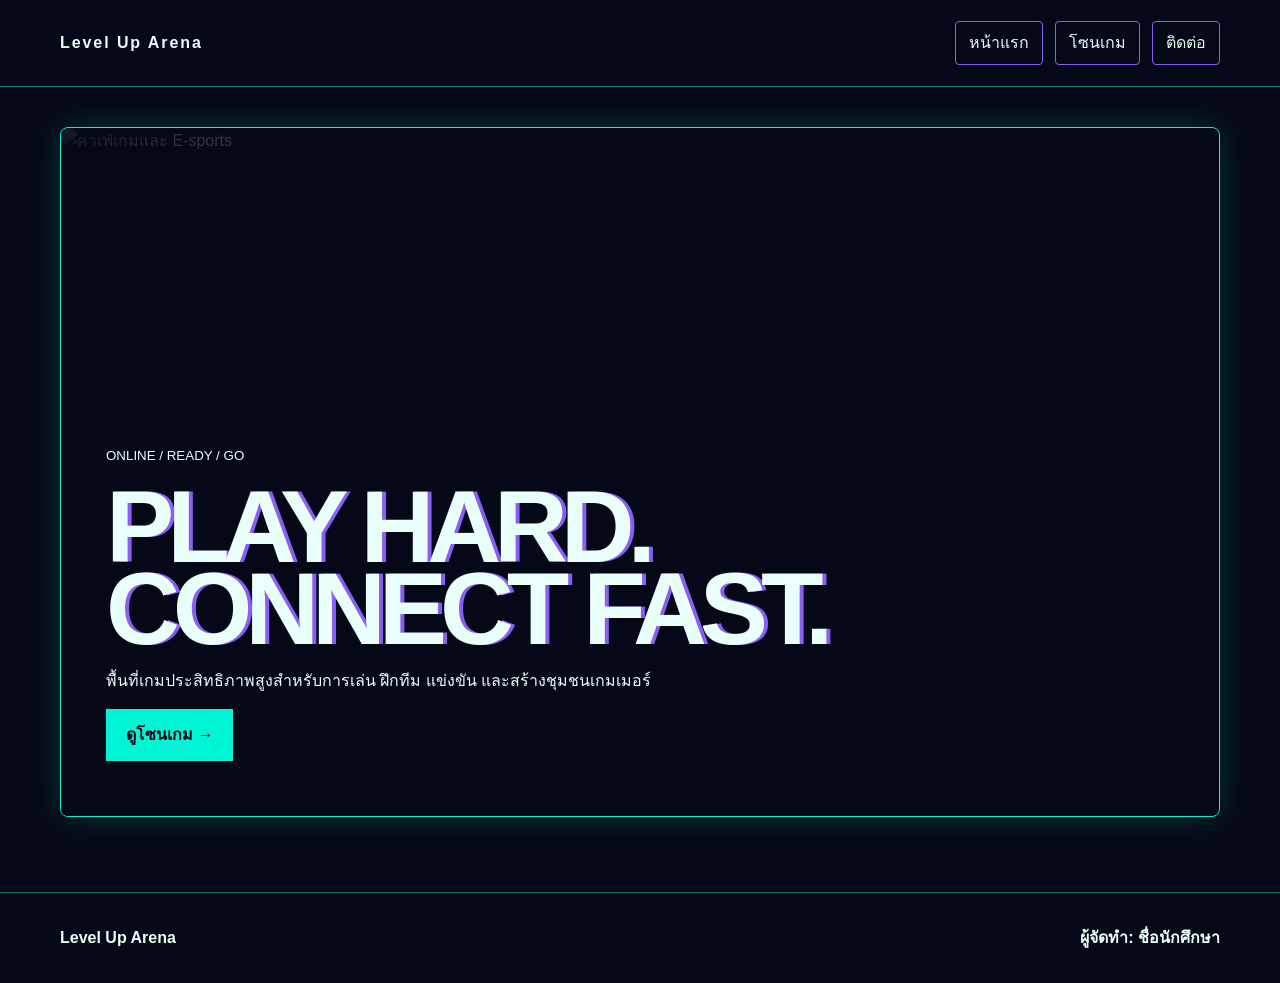
==== index.html @ 9e0e4e9c "Add files via upload" ====
<!doctype html><html lang="th"><head><meta charset="utf-8"><meta name="viewport" content="width=device-width,initial-scale=1"><title>หน้าแรก | Level Up Arena</title><link rel="stylesheet" href="assets/style.css"></head><body class="cyber"><header class="header"><nav class="nav container"><a class="brand" href="lobby.html">Level Up Arena</a><div class="links"><a href="lobby.html">หน้าแรก</a><a href="station.html">โซนเกม</a><a href="support.html">ติดต่อ</a></div></nav></header><main class="hero"><div class="container hero-card"><img src="https://images.unsplash.com/photo-1542751371-adc38448a05e?auto=format&fit=crop&w=1500&q=85" alt="คาเฟ่เกมและ E-sports"><div class="hero-copy"><small>ONLINE / READY / GO</small><h1>PLAY HARD. CONNECT FAST.</h1><p>พื้นที่เกมประสิทธิภาพสูงสำหรับการเล่น ฝึกทีม แข่งขัน และสร้างชุมชนเกมเมอร์</p><a class="button" href="queue.html">ดูโซนเกม →</a></div></div></main><footer class="footer"><div class="container footer-row"><strong>Level Up Arena</strong><span class="footer-student">ผู้จัดทำ: ชื่อนักศึกษา</span></div></footer></body></html>
---- assets/style.css ----
*{box-sizing:border-box}body{margin:0;font-family:Arial,"Noto Sans Thai",sans-serif;line-height:1.6}a{color:inherit}.container{width:min(1160px,91%);margin:auto}img{display:block;width:100%;object-fit:cover}.student{padding:22px;border:3px dashed currentColor}.footer-student{font-weight:900}body{background:#050816;color:#e9fff9}.header{border-bottom:1px solid #00f5d477}.nav{height:86px;display:flex;justify-content:space-between;align-items:center}.brand{font-weight:900;letter-spacing:.12em;text-decoration:none}.links{display:flex;gap:12px}.links a{padding:8px 13px;border:1px solid #8b5cf6;border-radius:4px;text-decoration:none}.hero{padding:40px 0 75px}.hero-card{position:relative;height:690px;border:1px solid #00f5d4;border-radius:8px;overflow:hidden;box-shadow:0 0 35px #00f5d433}.hero-card img{height:100%;filter:saturate(1.2)}.hero-card:after{content:"";position:absolute;inset:0;background:linear-gradient(90deg,#050816ee,transparent)}.hero-copy{position:absolute;z-index:2;left:45px;bottom:55px;max-width:780px}.hero h1{font-size:clamp(4rem,8vw,8rem);line-height:.8;letter-spacing:-.07em;margin:18px 0;text-shadow:4px 0 #8b5cf6}.button{display:inline-block;padding:13px 20px;background:#00f5d4;color:#050816;text-decoration:none;font-weight:900}.page-head{padding:65px 0 35px}.page-head h1{font-size:clamp(4rem,8vw,7rem);margin:0}.entry{display:grid;grid-template-columns:1.15fr .85fr;margin:25px 0;border:1px solid #8b5cf677;background:#0c1225}.entry img{height:410px}.entry div{padding:45px}.entry h2{font-size:2.8rem}.contact{padding:70px 0}.contact-grid{display:grid;grid-template-columns:.8fr 1.2fr;gap:22px}.contact-grid>div{padding:45px;background:#0c1225;border:1px solid #00f5d477}.contact h1{font-size:4rem;line-height:.9}.detail{padding:16px 0;border-bottom:1px solid #8b5cf677}.footer{padding:32px 0;border-top:1px solid #00f5d477}.footer-row{display:flex;justify-content:space-between}@media(max-width:800px){.nav{padding:18px 0;align-items:flex-start;flex-direction:column}.links{width:100%;justify-content:space-between;gap:7px}.hero-grid,.ticket-card,.entry,.entry:nth-child(even),.contact-grid{grid-template-columns:1fr}.hero img,.entry img,.hero-card{height:400px}.entry:nth-child(even) img{order:0}.hero-copy{padding:35px}.ticket-card .hero-copy,.contact-lead{border-right:0}.footer-row{flex-direction:column;gap:15px}}
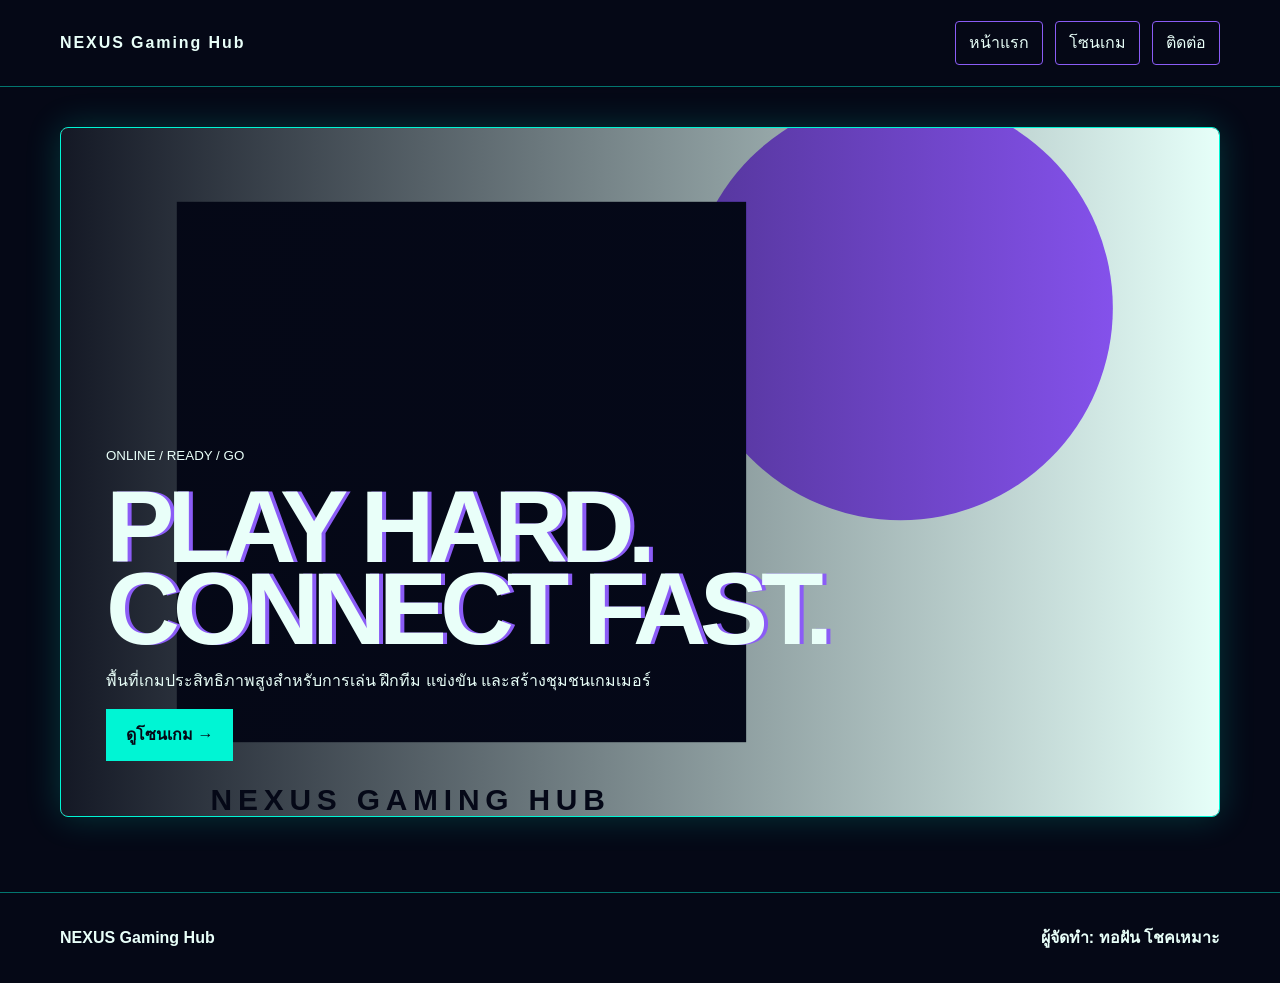
==== commit 260377a2: "Change branding from Level Up Arena to NEXUS Gaming Hub Updated branding and links in the HTML struc" ====
--- a/index.html
+++ b/index.html
@@ -1 +1 @@
-<!doctype html><html lang="th"><head><meta charset="utf-8"><meta name="viewport" content="width=device-width,initial-scale=1"><title>หน้าแรก | Level Up Arena</title><link rel="stylesheet" href="assets/style.css"></head><body class="cyber"><header class="header"><nav class="nav container"><a class="brand" href="lobby.html">Level Up Arena</a><div class="links"><a href="lobby.html">หน้าแรก</a><a href="station.html">โซนเกม</a><a href="support.html">ติดต่อ</a></div></nav></header><main class="hero"><div class="container hero-card"><img src="https://images.unsplash.com/photo-1542751371-adc38448a05e?auto=format&fit=crop&w=1500&q=85" alt="คาเฟ่เกมและ E-sports"><div class="hero-copy"><small>ONLINE / READY / GO</small><h1>PLAY HARD. CONNECT FAST.</h1><p>พื้นที่เกมประสิทธิภาพสูงสำหรับการเล่น ฝึกทีม แข่งขัน และสร้างชุมชนเกมเมอร์</p><a class="button" href="queue.html">ดูโซนเกม →</a></div></div></main><footer class="footer"><div class="container footer-row"><strong>Level Up Arena</strong><span class="footer-student">ผู้จัดทำ: ชื่อนักศึกษา</span></div></footer></body></html>+<!doctype html><html lang="th"><html lang="th"><head><meta charset="utf-8"><meta name="viewport" content="width=device-width,initial-scale=1"><title>หน้าแรก | Level Up Arena</title><link rel="stylesheet" href="assets/style.css"></head><body class="cyber"><header class="header"><nav class="nav container"><a class="brand" href="lobby.html">NEXUS Gaming Hub</a><div class="links"><a href="index.html">หน้าแรก</a><a href="zones.htmll">โซนเกม</a><a href="contact.html">ติดต่อ</a></div></nav></header><main class="hero"><div class="container hero-card"><img src="images/gaming-hero.svg" alt="คาเฟ่เกมและ E-sports"><div class="hero-copy"><small>ONLINE / READY / GO</small><h1>PLAY HARD. CONNECT FAST.</h1><p>พื้นที่เกมประสิทธิภาพสูงสำหรับการเล่น ฝึกทีม แข่งขัน และสร้างชุมชนเกมเมอร์</p><a class="button" href="zones.html">ดูโซนเกม →</a></div></div></main><footer class="footer"><div class="container footer-row"><strong>NEXUS Gaming Hub</strong><span class="footer-student">ผู้จัดทำ: ทอฝัน โชคเหมาะ</span></div></footer></body></html>
